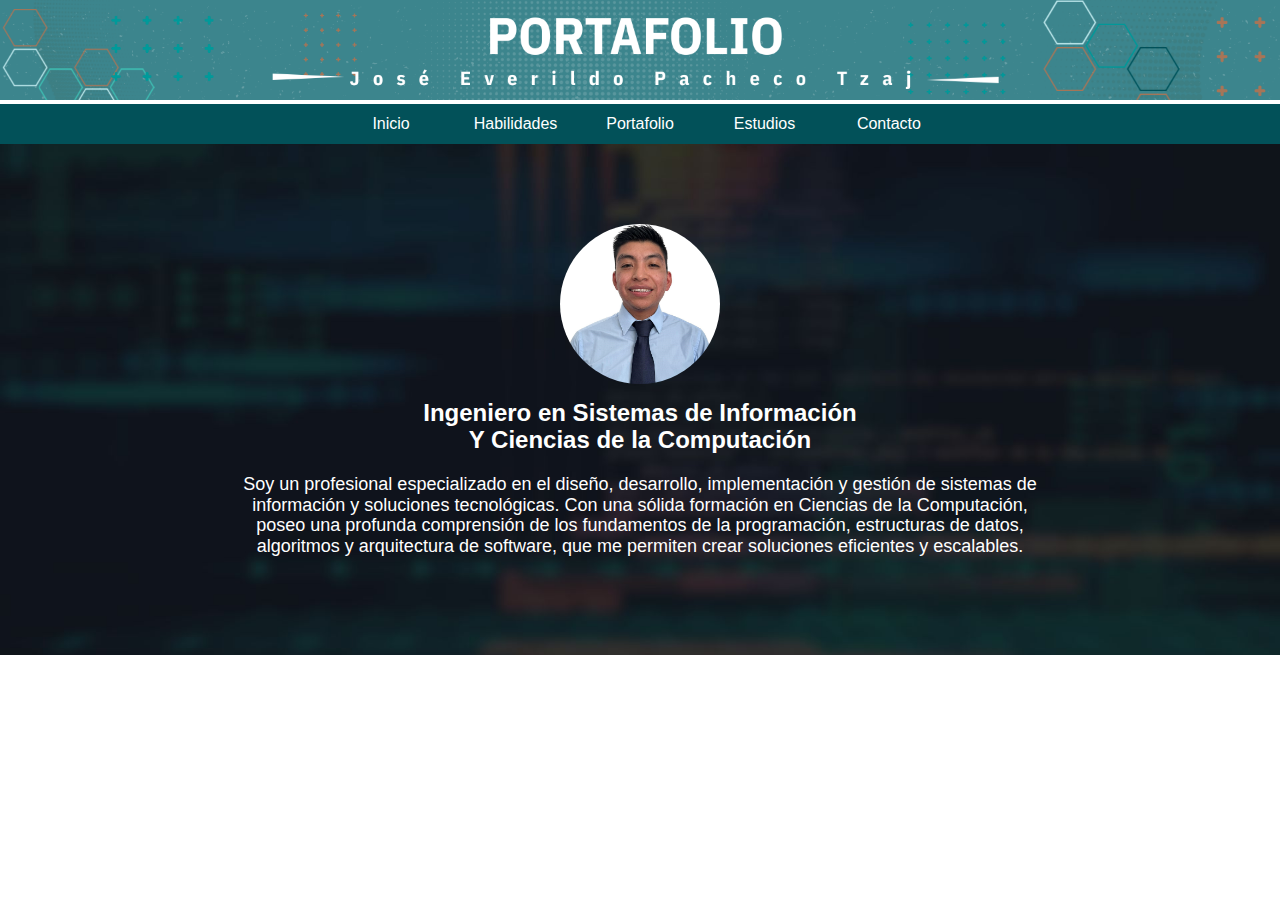
==== index.html @ d5cb1b69 "initial commit" ====
<!DOCTYPE html>
<html lang="en">
<head>
    <meta charset="UTF-8">
    <meta name="viewport" content="width=device-width, initial-scale=1.0">
    <title>PORTAFOLIO</title>
    <link rel="stylesheet" href="./css/estilos.css">
    <link rel="stylesheet" href="./css/normalize.css">
</head>
<body>
    
    <img src="/images/banner.png" alt="" class="banner" >

    <nav>
        <ul>
            <li><a href="index.html">Inicio</a></li>
            <li><a href="habilidades.html">Habilidades</a></li>
            <li><a href="proyecto.html">Portafolio</a></li>
            <li><a href="estudios.html">Estudios</a></li>
            <li><a href="contacto.html">Contacto</a></li>
        </ul>
    </nav>
       

        <div class="seccion-foto-descripcion">
            
            <img src="/images/foto.jpg" alt="" class="foto">
            <div class="inTex">
                <h1><strong>Ingeniero en Sistemas de Información <br> Y Ciencias de la Computación</strong></h1>
            </div>
            <div class="descripcion">
                <p>Soy un profesional especializado en el diseño, desarrollo, implementación y gestión de sistemas de <br>
                    información y soluciones tecnológicas. Con una sólida formación en Ciencias de la Computación, <br>
                    poseo una profunda comprensión de los fundamentos de la programación, estructuras de datos,<br>
                     algoritmos y arquitectura de software, que me permiten crear soluciones eficientes y escalables.</p>
            </div>
        </div>
        


   <!-- <img src="/images/foto.jpg" alt="" class="foto">
    <div class="inTex">
        <h1> <strong>Ingeniero en Sistemas de Información <br> Y Ciencias de la Computación</strong></h1>
    </div>
        <br>
    <div class="descripcion">
        <p>Soy un profesional especializado en el diseño, desarrollo, implementación y gestión de sistemas de <br>
            información y soluciones tecnológicas. Con una sólida formación en Ciencias de la Computación, <br>
            poseo una profunda comprensión de los fundamentos de la programación, estructuras de datos,<br>
             algoritmos y arquitectura de software, que me permiten crear soluciones eficientes y escalables.</p>
    </div>
   -->
   
</body>
</html>
---- css/estilos.css ----
body{
    font-family: sans-serif;
}

ul{
    list-style: none;
    padding: 0;
    margin: 0;
    background: #025159;
    line-height: 40px;
    text-align: center;
} 

li{
    width: 120px;
    display: inline-block;  /*nos permite ponerlo en horizontal*/
}    

.banner
{
    width: 100%;
    height: 100px;
}
a
{
    text-decoration: none;
    display: block;  /*nos ayuda a conjutar con el bloque para que le texto no sea el unico con el link*/
    color: #ffffff;
}

a:hover{
    background: #A67458;
    color: #000;
}


/* Estilo del contenedor con la imagen de fondo */
.seccion-foto-descripcion {
    background-image: url('/images/FONDOF.jpg'); /* Ruta a tu imagen de fondo */
    background-size: cover;
    background-position: center;
    padding: 80px;
    color: white; /* Cambia el color del texto para asegurar su visibilidad sobre la imagen de fondo */
    text-align: center;
}

.foto {
    border-radius: 50%;
    width: 160px;
    height: 160px;
}

.descripcion {
    margin-top: 20px;
    font-size: 18px;
}

.inTex h1 {
    margin: 10px 0;
    font-size: 24px;
}


/* Contenedor de la galería de imágenes */
.galeria-imagenes {
    display: grid;
    grid-template-columns: 1fr 1fr; /* 2 columnas */
    grid-template-rows: auto auto; /* 2 filas automáticas */
    gap: 20px; /* Espacio entre los contenedores */
    padding: 20px;
    justify-items: center;
}

/* Contenedor de cada imagen, descripción y enlace */
.galeria-imagenes .item {
    text-align: center; /* Centrar el texto */
}

/* Estilo de las imágenes */
.galeria-imagenes img {
    width: 100%;
    max-width: 150px; /* Ajusta el tamaño máximo de las imágenes */
    border-radius: 10px; /* Bordes redondeados */
    box-shadow: 0 0 30px rgb(24, 24, 20);

}

/* Descripción debajo de cada imagen */
.galeria-imagenes p {
    margin: 10px 0 5px; /* Espacio entre la imagen y el texto */
    font-size: 15px;
    color: #025159;
}

/* Estilo del enlace */
.galeria-imagenes a {
    text-decoration: none;
    color: #007BFF;
    font-size: 14px;
}

/* Estilo del enlace al pasar el mouse */
.galeria-imagenes a:hover {
    text-decoration: underline;
}

/* Colocación específica del último elemento */
.galeria-imagenes .item:nth-child(5) {
    grid-column: 1 / span 2; /* Se extiende a lo largo de las dos columnas */
    justify-self: center; /* Centra el contenedor en la fila */
}




/* estilos.css */

/* Estilo del apartado de habilidades */
.habilidades {
    margin: 40px 0;
    padding: 20px;
    background-color: #f9f9f9;
    border-radius: 10px;
}

.habilidades h2 {
    text-align: center;
    margin-bottom: 20px;
}

/* Estilo de la cuadrícula de habilidades */
.habilidades {
    display: grid;
    grid-template-columns: repeat(3, 1fr); /* Tres columnas */
    gap: 20px; /* Espacio entre las columnas */
}

/* Estilo de cada habilidad */
.habilidad {
    background-color: #fff;
    padding: 20px;
    border-radius: 10px;
    box-shadow: 0 4px 8px rgba(0, 0, 0, 0.1);
    text-align: center;
}

/* Estilo del icono de la habilidad */
.icono-habilidad {
    width: 100px;
    height: 100px;
    margin-bottom: 10px;
}

/* Estilo de la barra de progreso */
.barra-progreso {
    background-color: #e0e0e0;
    border-radius: 10px;
    overflow: hidden;
    height: 25px;
    margin-top: 10px;
    position: relative;
}

.progreso {
    background-color: #007BFF;
    height: 100%;
    border-radius: 10px;
}

/* Estilo del porcentaje */
.habilidad p {
    margin-top: 10px;
    font-size: 14px;
    color: #333;
}




/* estilos.css */

/* Estilo del apartado de contacto */
.contacto {
    margin: 40px 0;
    padding: 20px;
    background-color: #f9f9f9;
    border-radius: 10px;
}

.contacto h2 {
    text-align: center;
    margin-bottom: 20px;
}

/* Información de contacto */
.informacion-contacto {
    margin-bottom: 20px;
}

.informacion-contacto p {
    margin: 10px 0;
    font-size: 16px;
    color: #333;
}

.informacion-contacto a {
    color: #007BFF;
    text-decoration: none;
}

.informacion-contacto a:hover {
    text-decoration: underline;
}

/* Redes sociales */
.redes-sociales {
    display: flex;
    justify-content: center;
    gap: 15px;
    margin-top: 10px;
}

.redes-icono img {
    width: 30px;
    height: 30px;
}

/* Formulario de contacto */
.formulario-contacto {
    margin-top: 20px;
}

.formulario-contacto h3 {
    text-align: center;
    margin-bottom: 15px;
}

.formulario-contacto form {
    display: flex;
    flex-direction: column;
    gap: 10px;
}

.formulario-contacto label {
    font-size: 16px;
    color: #333;
}

.formulario-contacto input, 
.formulario-contacto textarea {
    padding: 10px;
    border: 1px solid #ddd;
    border-radius: 5px;
    width: 100%;
}

.formulario-contacto button {
    padding: 10px;
    border: none;
    border-radius: 5px;
    background-color: #007BFF;
    color: white;
    font-size: 16px;
    cursor: pointer;
}

.formulario-contacto button:hover {
    background-color: #0056b3;
}


/* estilos.css */

/* Estilo del apartado de estudios */
.estudios {
    margin: 40px 0;
    padding: 20px;
    background-color: #f9f9f9;
    border-radius: 10px;
}

.estudios h2 {
    text-align: center;
    margin-bottom: 20px;
}

/* Organizar los estudios en columnas */
.estudios {
    display: grid;
    grid-template-columns: repeat(3, 1fr); /* Tres columnas */
    gap: 20px; /* Espacio entre columnas */
}

/* Estilo de cada estudio */
.estudio {
    text-align: center;
    border: 1px solid #ddd; /* Borde ligero alrededor del contenedor */
    border-radius: 10px;
    overflow: hidden;
}

/* Estilo de las imágenes */
.imagen-estudio {
    width: 50%;
    height: auto;
    border-bottom: 1px solid #ddd; /* Borde ligero entre la imagen y la descripción */
   /* border-radius: 50%;
    width: 160px;
    height: 160px;*/

}

/* Estilo de la descripción */
.descripcion-estudio {
    padding: 15px;
    background-color: #7ab8bf; /* Fondo ligero para la descripción */
}

.descripcion-estudio h3 {
    margin-bottom: 10px;
    font-size: 18px;
    color: #020202;
}

.descripcion-estudio p {
    font-size: 14px;
    color: #025159
}
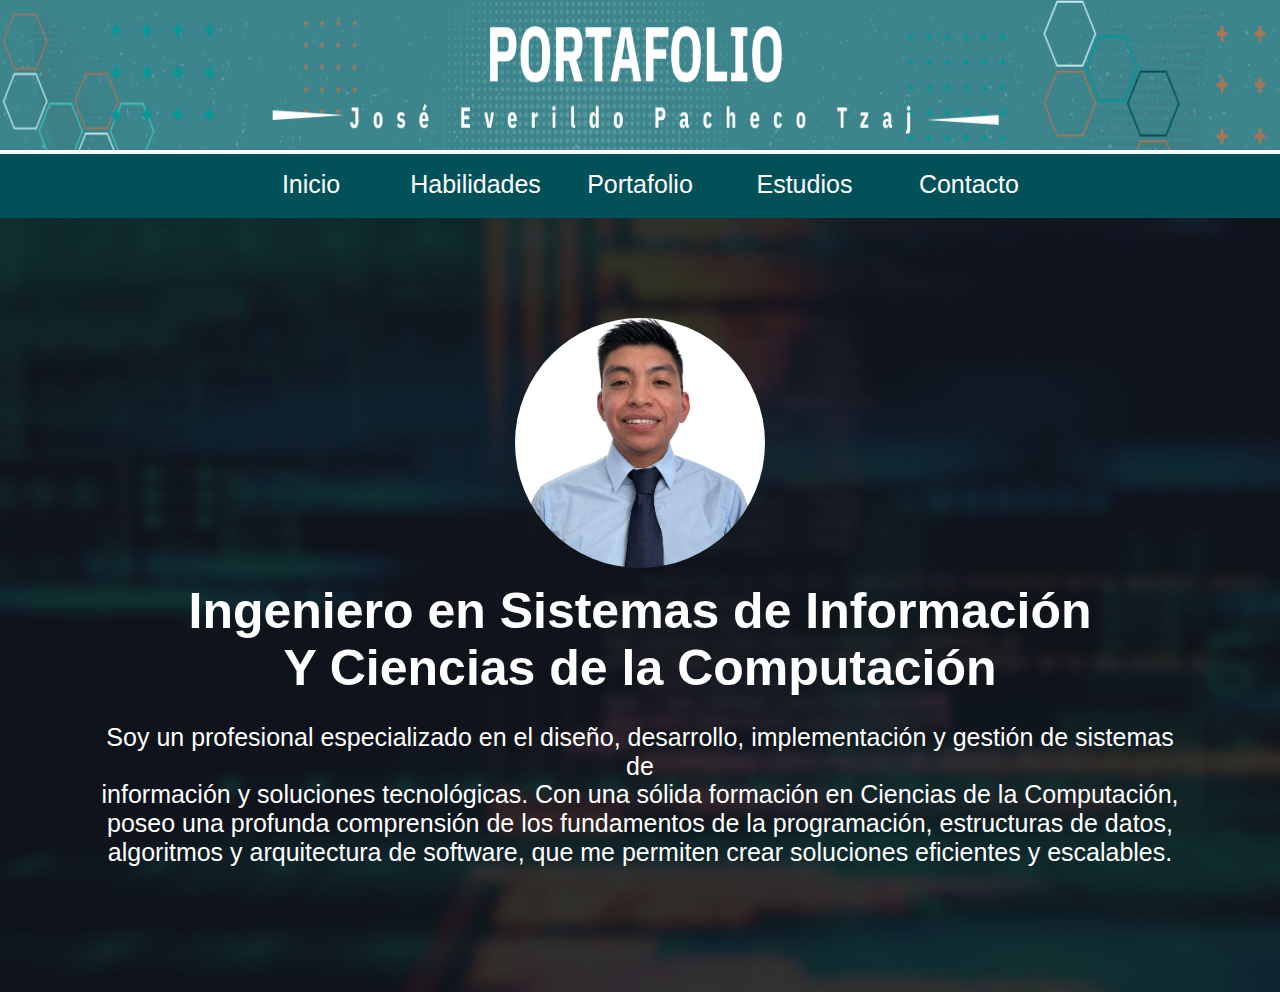
==== commit 6fa787f6: "initial commit" ====
--- a/index.html
+++ b/index.html
@@ -23,7 +23,6 @@
        
 
         <div class="seccion-foto-descripcion">
-            
             <img src="/images/foto.jpg" alt="" class="foto">
             <div class="inTex">
                 <h1><strong>Ingeniero en Sistemas de Información <br> Y Ciencias de la Computación</strong></h1>
--- a/css/estilos.css
+++ b/css/estilos.css
@@ -7,19 +7,20 @@
     padding: 0;
     margin: 0;
     background: #025159;
-    line-height: 40px;
+    line-height: 60px;
     text-align: center;
 } 
 
 li{
-    width: 120px;
+    width: 160px;
     display: inline-block;  /*nos permite ponerlo en horizontal*/
+    font-size: 25px;
 }    
 
 .banner
 {
     width: 100%;
-    height: 100px;
+    height: 150px;
 }
 a
 {
@@ -31,6 +32,7 @@
 a:hover{
     background: #A67458;
     color: #000;
+    
 }
 
 
@@ -39,25 +41,25 @@
     background-image: url('/images/FONDOF.jpg'); /* Ruta a tu imagen de fondo */
     background-size: cover;
     background-position: center;
-    padding: 80px;
+    padding: 100px;
     color: white; /* Cambia el color del texto para asegurar su visibilidad sobre la imagen de fondo */
     text-align: center;
 }
 
 .foto {
     border-radius: 50%;
-    width: 160px;
-    height: 160px;
+    width: 250px;
+    height: 250px;
 }
 
 .descripcion {
     margin-top: 20px;
-    font-size: 18px;
+    font-size: 25px;
 }
 
 .inTex h1 {
     margin: 10px 0;
-    font-size: 24px;
+    font-size: 50px;
 }
 
 
@@ -66,8 +68,8 @@
     display: grid;
     grid-template-columns: 1fr 1fr; /* 2 columnas */
     grid-template-rows: auto auto; /* 2 filas automáticas */
-    gap: 20px; /* Espacio entre los contenedores */
-    padding: 20px;
+    gap: 50px; /* Espacio entre los contenedores */
+    padding: 50px;
     justify-items: center;
 }
 
@@ -79,7 +81,7 @@
 /* Estilo de las imágenes */
 .galeria-imagenes img {
     width: 100%;
-    max-width: 150px; /* Ajusta el tamaño máximo de las imágenes */
+    max-width: 250px; /* Ajusta el tamaño máximo de las imágenes */
     border-radius: 10px; /* Bordes redondeados */
     box-shadow: 0 0 30px rgb(24, 24, 20);
 
@@ -88,7 +90,7 @@
 /* Descripción debajo de cada imagen */
 .galeria-imagenes p {
     margin: 10px 0 5px; /* Espacio entre la imagen y el texto */
-    font-size: 15px;
+    font-size: 20px;
     color: #025159;
 }
 
@@ -318,11 +320,11 @@
 
 .descripcion-estudio h3 {
     margin-bottom: 10px;
-    font-size: 18px;
+    font-size: 25px;
     color: #020202;
 }
 
 .descripcion-estudio p {
-    font-size: 14px;
+    font-size: 20px;
     color: #025159
 }
